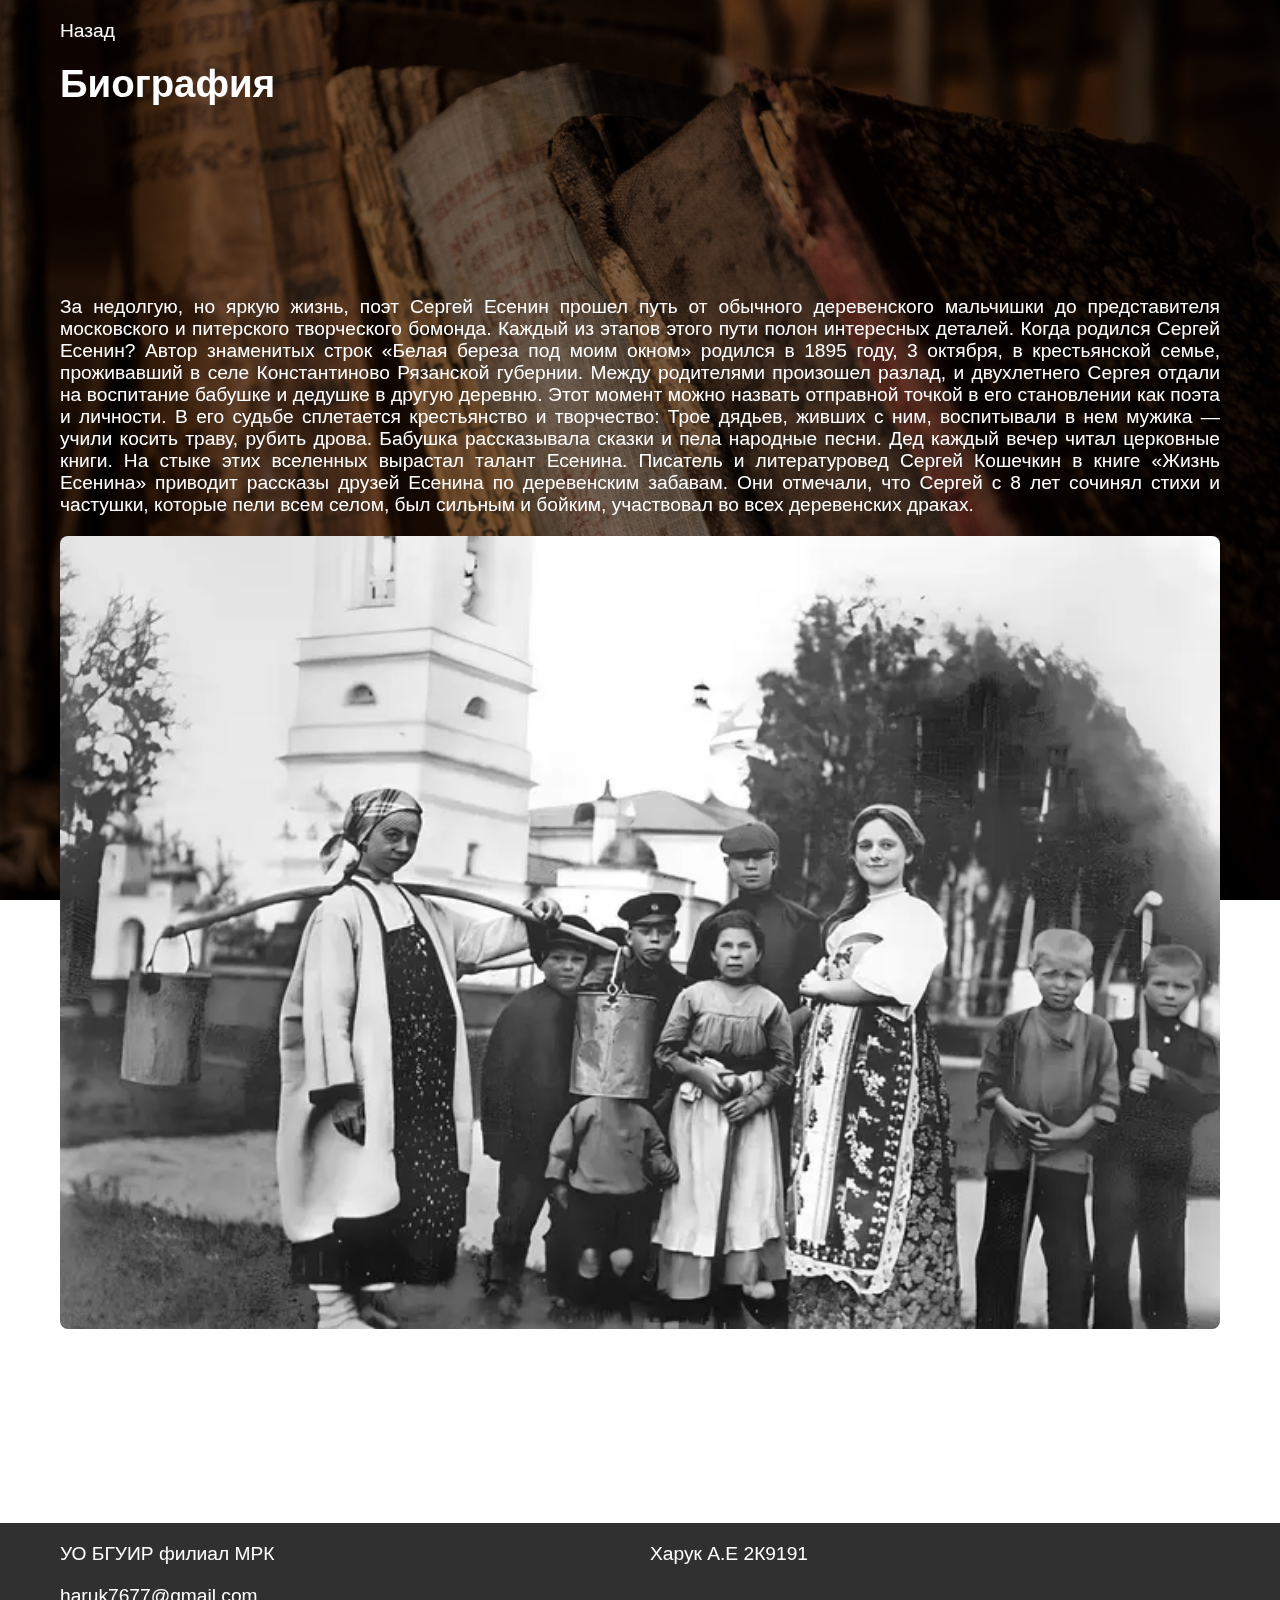
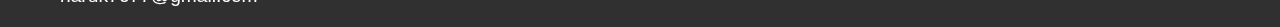
==== pages/biography.html @ 6c26da48 "add footer and video" ====
<!DOCTYPE html>
<html lang="en">

<head>
    <meta charset="UTF-8">
    <meta http-equiv="X-UA-Compatible" content="IE=edge">
    <meta name="viewport" content="width=device-width, initial-scale=1.0">
    <title>Биография Есенина</title>
    <link rel="stylesheet" href="../styles/variables.css">
    <link rel="stylesheet" href="../styles/zero.css">
    <link rel="stylesheet" href="../styles/main.css">
</head>

<body>
    <div class="wrapper">
        <div class="backLink">
            <a href="../index.html">Назад</a>
        </div>
        <div class="title">
            <h1>Биография</h1>
        </div>
        <div class="content">
            <iframe src="https://vk.com/video_ext.php?oid=-174963448&id=456239051&hash=5079e54d4156aad2" width="640" height="360" frameborder="0" allowfullscreen="1" allow="autoplay; encrypted-media; fullscreen; picture-in-picture"></iframe>
            <p>
                За недолгую, но яркую жизнь, поэт Сергей Есенин прошел путь от обычного деревенского мальчишки до
                представителя московского и питерского творческого бомонда. Каждый из этапов этого пути полон интересных
                деталей. Когда родился Сергей Есенин? Автор знаменитых строк «Белая береза под моим окном» родился в
                1895 году, 3 октября, в крестьянской семье, проживавший в селе Константиново Рязанской губернии. Между
                родителями произошел разлад, и двухлетнего Сергея отдали на воспитание бабушке и дедушке в другую
                деревню. Этот момент можно назвать отправной точкой в его становлении как поэта и личности. В его судьбе
                сплетается крестьянство и творчество: Трое дядьев, живших с ним, воспитывали в нем мужика — учили косить
                траву, рубить дрова. Бабушка рассказывала сказки и пела народные песни. Дед каждый вечер читал церковные
                книги. На стыке этих вселенных вырастал талант Есенина. Писатель и литературовед Сергей Кошечкин в книге
                «Жизнь Есенина» приводит рассказы друзей Есенина по деревенским забавам. Они отмечали, что Сергей с 8
                лет сочинял стихи и частушки, которые пели всем селом, был сильным и бойким, участвовал во всех
                деревенских драках.
            </p>
            <img src="../media/es_bio.jpg" alt="">
            <p>
                В школе мальчик учился хорошо, но хулиганил. Из-за этого остался на второй год. Какое прозвище было у
                Сергея Есенина в школе? Поэт носил прозвище Серега Монах. Это связывают с тем, что грамоте Есенин учился
                по церковным книгам. После Константиновского земского училища он в 1909-м поступил в
                церковно-учительскую школу. Этот момент стал отправным в становлении его как поэта. Во время учебы он
                активно пишет стихи. После окончания учительской школы Есенин получил диплом учителя школьной грамоты и
                переехал в Москву. Поработав в столице с отцом в мясной лавке, устроился в книгоиздательскую типографию
                «Культура». Он участвовал в распространении запрещенной литературы. В 18 лет поступил вольным слушателем
                на историко-филологическое отделение Московского народного государственного университета.
            </p>
        </div>
    </div>
    <footer>
        <div class="info">
            <p>
                <span>УО БГУИР филиал МРК</span>
                <span>Харук А.Е 2К9191</span>
                <span>haruk7677@gmail.com</span>
            </p>
        </div>
    </footer>
</body>

</html>
---- styles/variables.css ----
:root {
    --black-wall: #00000060;
    --text-color: #ffffff; 
    --max-width: 1200px;
    --padding-s: 10px;
    --padding-m: 20px;
    --padding-l: 30px;
    --border-radius: 8px;
    --fs: 1.2em;
}
---- styles/zero.css ----
* {
  padding: 0;
  margin: 0;
  box-sizing: border-box;
}

html,
body {
  display: grid;
  grid-template-rows: 1fr auto;
  width: 100%;
}

body {
  font-family: "Gill Sans", "Gill Sans MT", Calibri, "Trebuchet MS", sans-serif;
  height: 100%;
  min-height: 100vh;
  font-size: var(--fs);
  color: var(--text-color);
}

body::after {
  content: "";
  position: fixed;
  left: 0;
  top: 0;
  width: 100%;
  height: 100%;
  background-image: url("../media/bg.jpg");
  background-repeat: no-repeat;
  background-size: cover;
  background-position: center;
  filter: brightness(0.5);
  z-index: -1;
}
---- styles/main.css ----
.wrapper {
  display: flex;
  flex-wrap: wrap;
  grid-gap: var(--padding-m);
  position: relative;
  width: 100%;
  height: fit-content;
  max-width: var(--max-width);
  margin: 0 auto;
  padding: var(--padding-m);
}

.wrapper > * {
  flex: 1 0 20%;
  min-width: 250px;
}

.title {
  flex: 1 0 100%;
}

a {
  text-decoration: none;
  color: var(--text-color);
}

.linksContainer {
  width: 100%;
  height: fit-content;
  background-color: #ffffff10;
  border-radius: var(--border-radius);
  backdrop-filter: blur(3px);
  box-shadow: 0 0 6px #00000040;
  padding: var(--padding-m);
}

.linksContainer > .links {
  display: flex;
  flex-direction: column;
  grid-gap: var(--padding-m);
  list-style: none;
}

.linksContainer > .links > li {
  display: flex;
  justify-content: center;
  width: 100%;
  height: fit-content;
}

.imageContainer {
  display: flex;
  justify-content: flex-end;
  width: 100%;
  height: fit-content;
}

img, video, iframe {
  width: 100%;
  height: auto;
  border-radius: var(--border-radius);
}

.content {
  display: flex;
  flex-direction: column;
  grid-gap: var(--padding-m);
  width: 100%;
  height: fit-content;
}

.content p {
  text-align: justify;
}

footer {
  align-self: flex-end;
  width: 100%;
  height: fit-content;
  background-color: #303030;
}

footer > .info {
  width: 100%;
  height: fit-content;
  max-width: var(--max-width);
  margin: 0 auto;
  padding: var(--padding-m);
}

footer > .info > p {
  display: grid;
  grid-template-columns: 1fr 1fr;
  grid-gap: var(--padding-m);
}
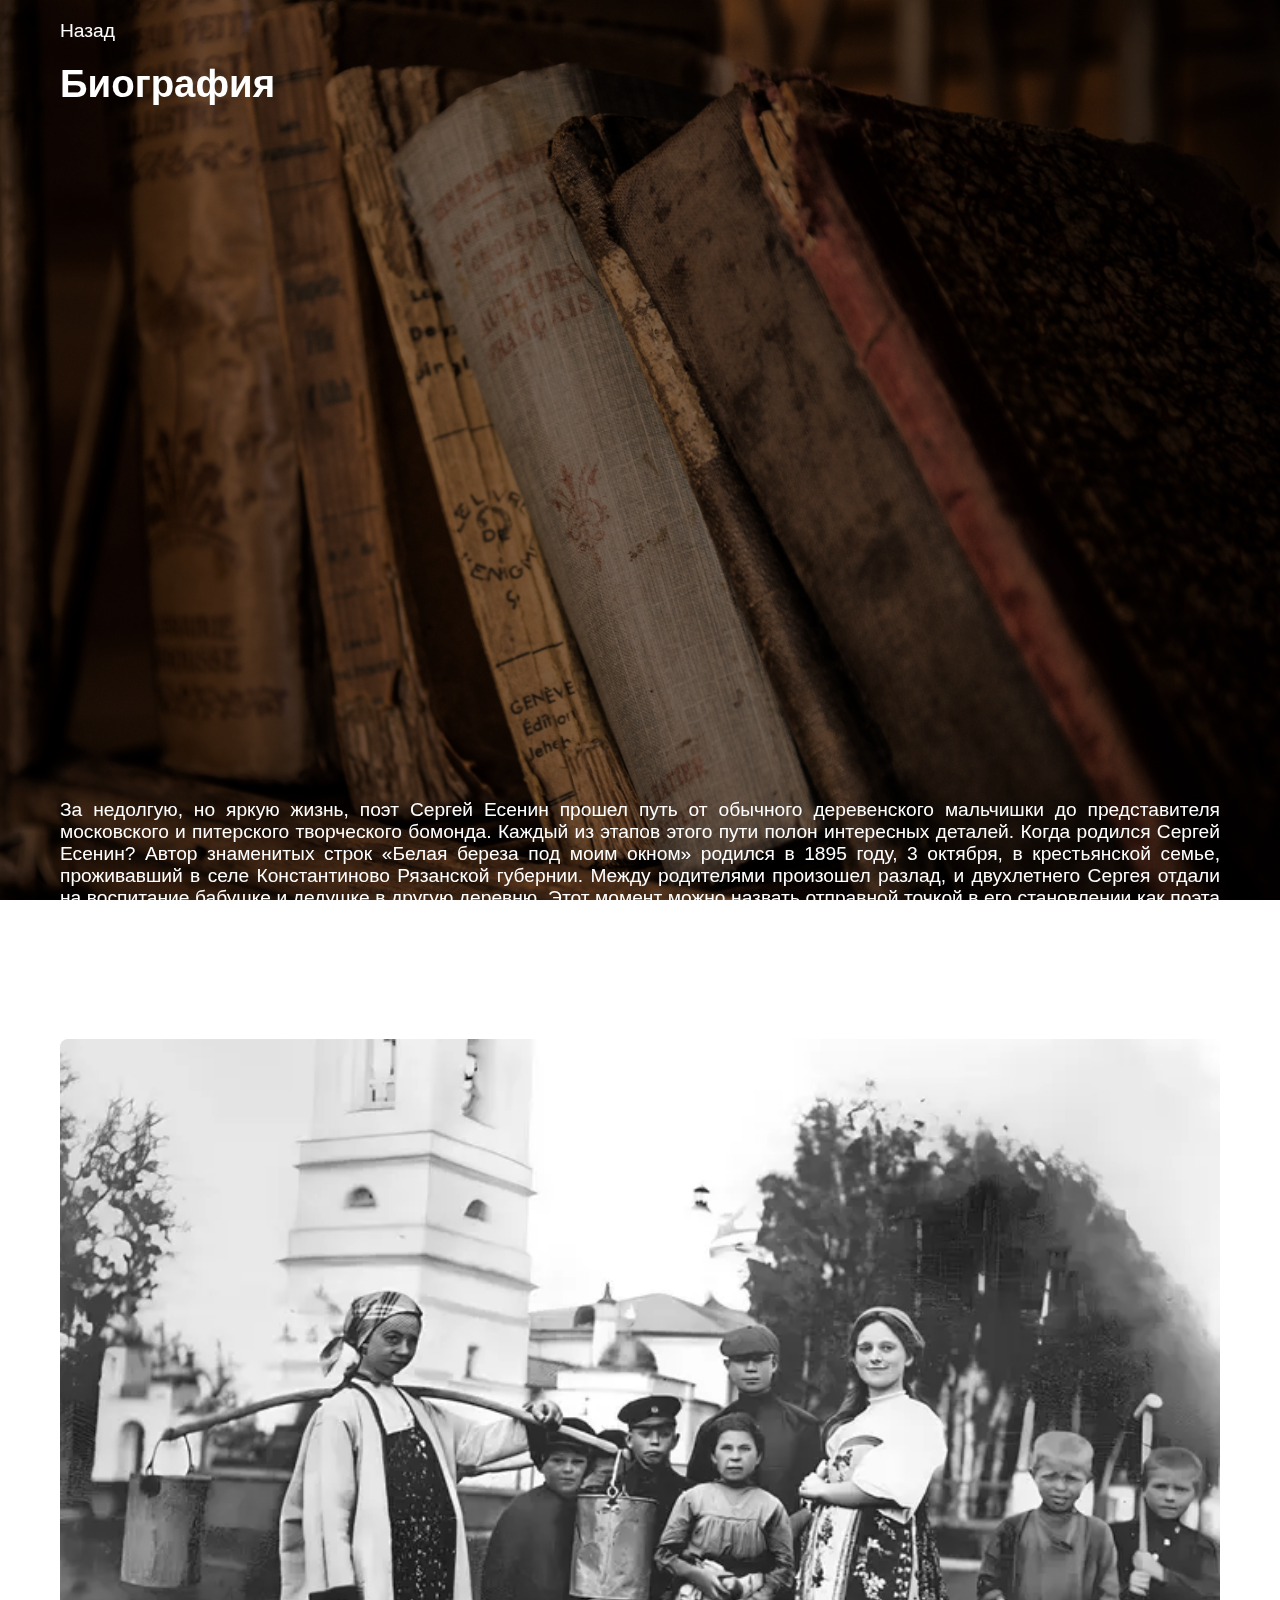
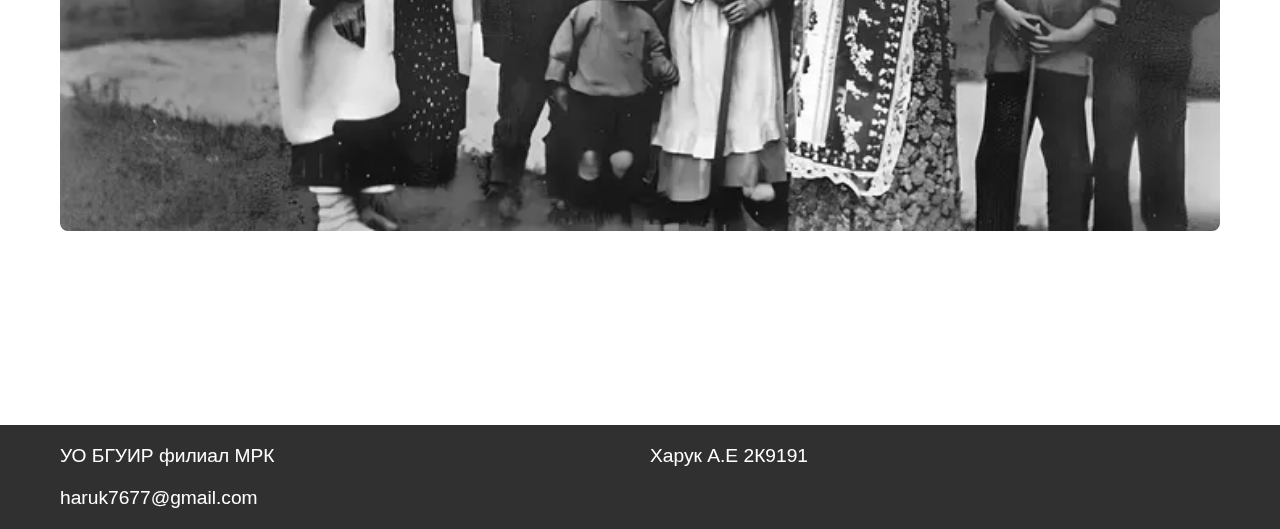
==== commit f4ae4bed: "change iframe from vk to youtube" ====
--- a/pages/biography.html
+++ b/pages/biography.html
@@ -20,7 +20,7 @@
             <h1>Биография</h1>
         </div>
         <div class="content">
-            <iframe src="https://vk.com/video_ext.php?oid=-174963448&id=456239051&hash=5079e54d4156aad2" width="640" height="360" frameborder="0" allowfullscreen="1" allow="autoplay; encrypted-media; fullscreen; picture-in-picture"></iframe>
+            <iframe width="560" height="315" src="https://www.youtube.com/embed/o0i5FVDw62c" title="YouTube video player" frameborder="0" allow="accelerometer; autoplay; clipboard-write; encrypted-media; gyroscope; picture-in-picture; web-share" allowfullscreen></iframe>
             <p>
                 За недолгую, но яркую жизнь, поэт Сергей Есенин прошел путь от обычного деревенского мальчишки до
                 представителя московского и питерского творческого бомонда. Каждый из этапов этого пути полон интересных
--- a/styles/zero.css
+++ b/styles/zero.css
@@ -25,7 +25,7 @@
   left: 0;
   top: 0;
   width: 100%;
-  height: 100%;
+  height: 100vh;
   background-image: url("../media/bg.jpg");
   background-repeat: no-repeat;
   background-size: cover;
--- a/styles/main.css
+++ b/styles/main.css
@@ -61,6 +61,10 @@
   border-radius: var(--border-radius);
 }
 
+iframe {
+  aspect-ratio: 16/9;
+}
+
 .content {
   display: flex;
   flex-direction: column;
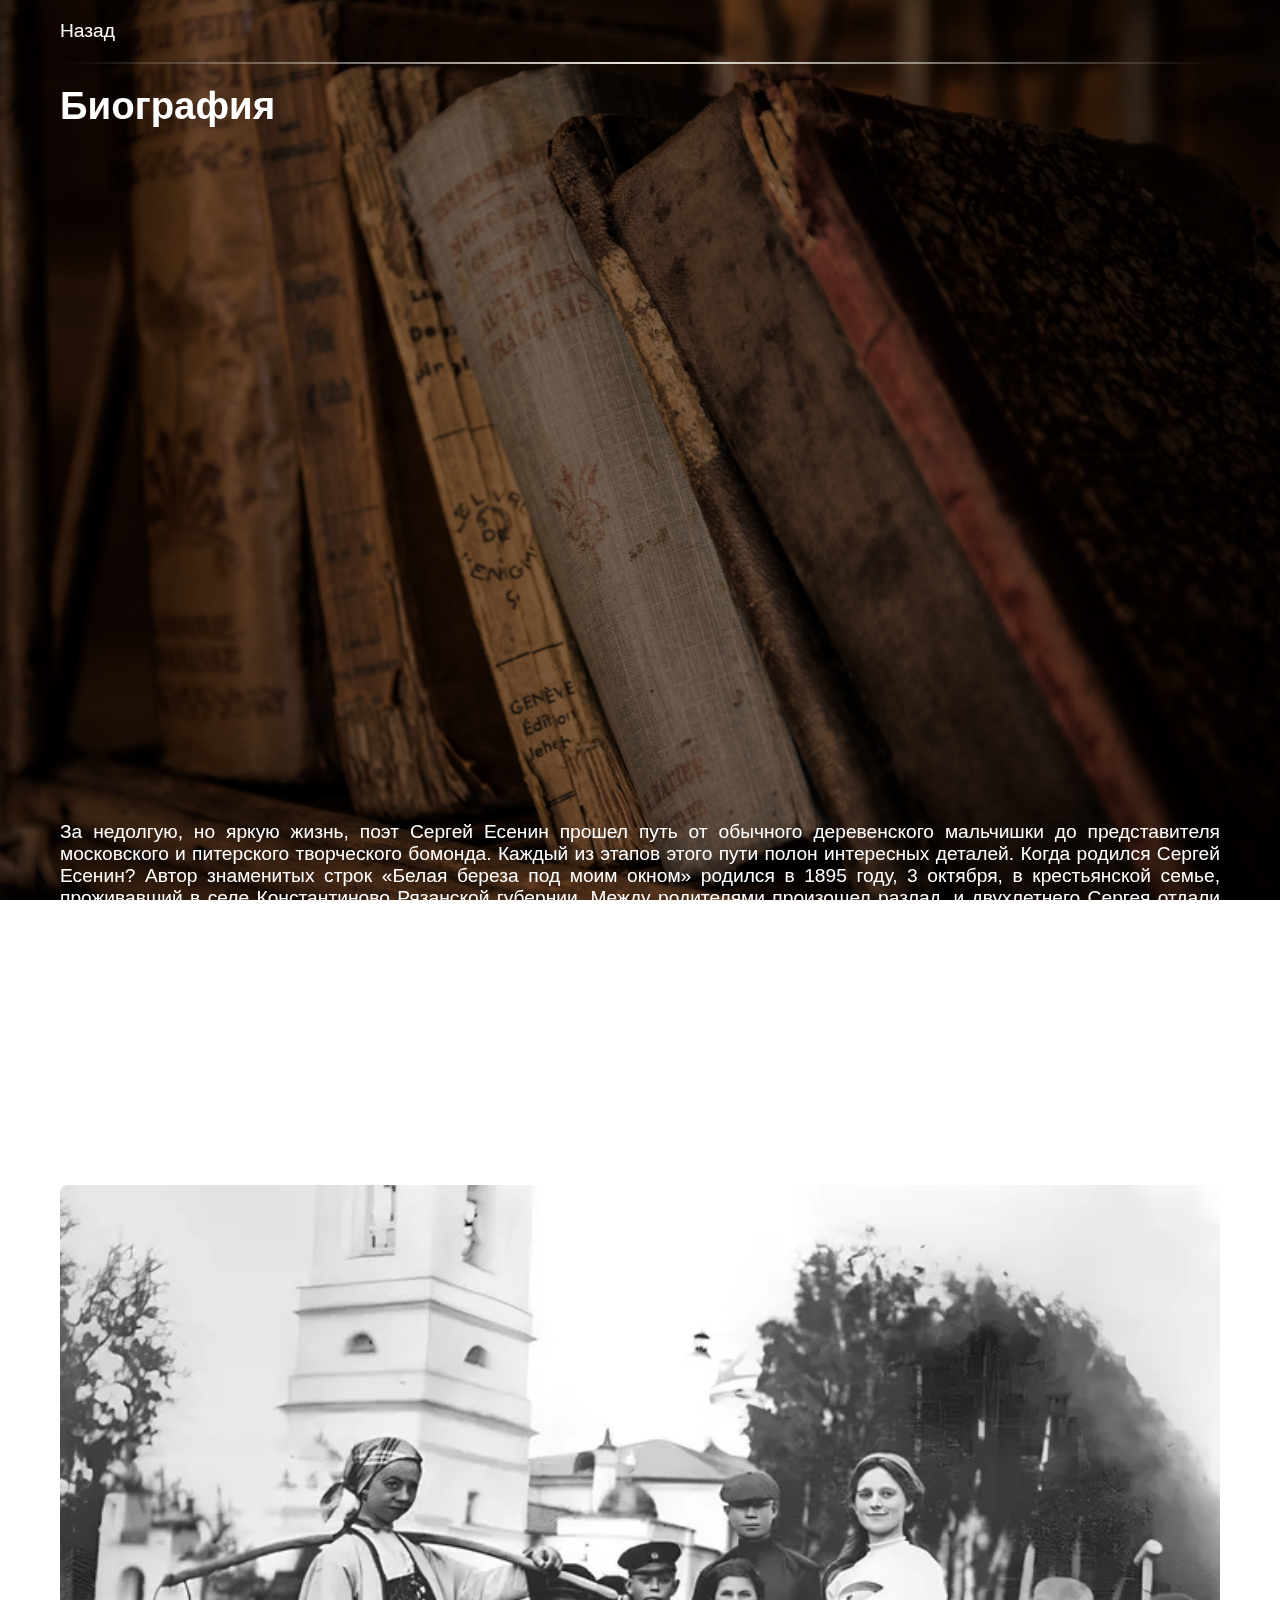
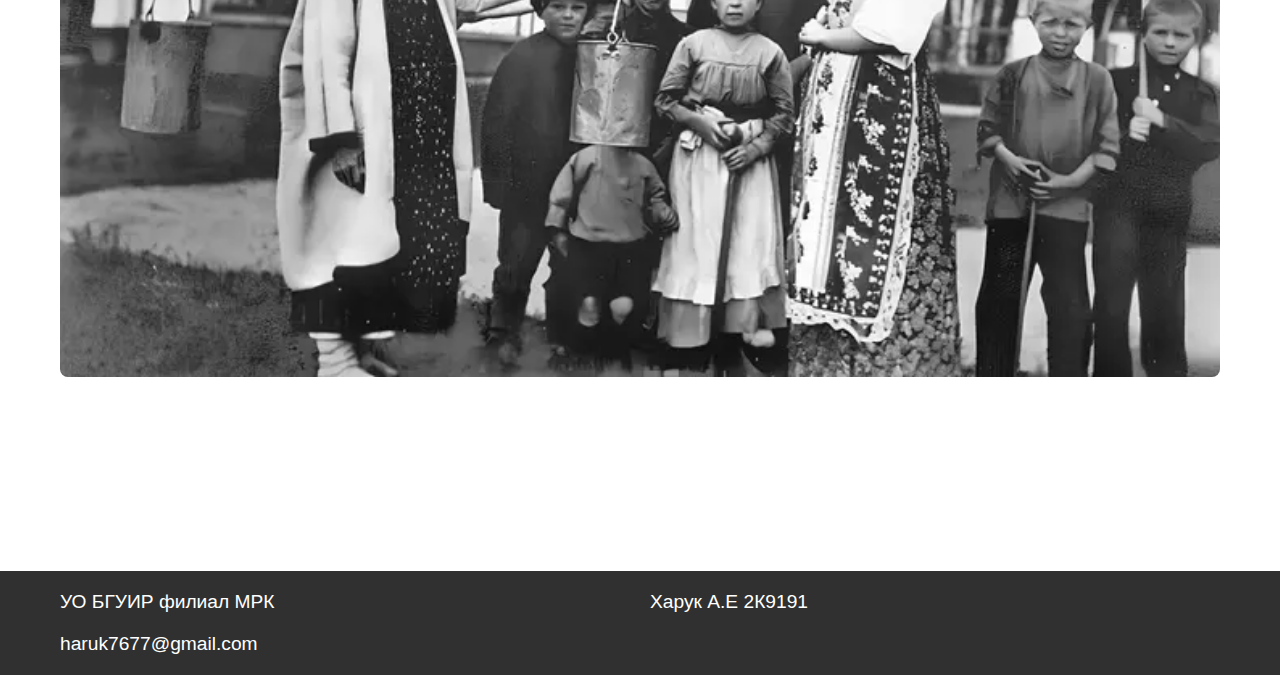
==== commit 3abc0be3: "add line at top" ====
--- a/pages/biography.html
+++ b/pages/biography.html
@@ -16,11 +16,15 @@
         <div class="backLink">
             <a href="../index.html">Назад</a>
         </div>
+        <div class="line"></div>
         <div class="title">
             <h1>Биография</h1>
         </div>
         <div class="content">
-            <iframe width="560" height="315" src="https://www.youtube.com/embed/o0i5FVDw62c" title="YouTube video player" frameborder="0" allow="accelerometer; autoplay; clipboard-write; encrypted-media; gyroscope; picture-in-picture; web-share" allowfullscreen></iframe>
+            <iframe width="560" height="315" src="https://www.youtube.com/embed/o0i5FVDw62c"
+                title="YouTube video player" frameborder="0"
+                allow="accelerometer; autoplay; clipboard-write; encrypted-media; gyroscope; picture-in-picture; web-share"
+                allowfullscreen></iframe>
             <p>
                 За недолгую, но яркую жизнь, поэт Сергей Есенин прошел путь от обычного деревенского мальчишки до
                 представителя московского и питерского творческого бомонда. Каждый из этапов этого пути полон интересных
@@ -28,9 +32,26 @@
                 1895 году, 3 октября, в крестьянской семье, проживавший в селе Константиново Рязанской губернии. Между
                 родителями произошел разлад, и двухлетнего Сергея отдали на воспитание бабушке и дедушке в другую
                 деревню. Этот момент можно назвать отправной точкой в его становлении как поэта и личности. В его судьбе
-                сплетается крестьянство и творчество: Трое дядьев, живших с ним, воспитывали в нем мужика — учили косить
-                траву, рубить дрова. Бабушка рассказывала сказки и пела народные песни. Дед каждый вечер читал церковные
-                книги. На стыке этих вселенных вырастал талант Есенина. Писатель и литературовед Сергей Кошечкин в книге
+                сплетается крестьянство и творчество:
+            </p>
+            <ul>
+                <li>
+                    <p>
+                        Трое дядьев, живших с ним, воспитывали в нем мужика — учили косить траву, рубить дрова.
+                    </p>
+                </li>
+                <li>
+                    <p>
+                        Бабушка рассказывала сказки и пела народные песни.
+                    </p>
+                </li>
+                <li>
+                    <p>
+                        Дед каждый вечер читал церковные книги.
+                    </p>
+                </li>
+            </ul>
+            <p>На стыке этих вселенных вырастал талант Есенина. Писатель и литературовед Сергей Кошечкин в книге
                 «Жизнь Есенина» приводит рассказы друзей Есенина по деревенским забавам. Они отмечали, что Сергей с 8
                 лет сочинял стихи и частушки, которые пели всем селом, был сильным и бойким, участвовал во всех
                 деревенских драках.
--- a/styles/main.css
+++ b/styles/main.css
@@ -19,9 +19,44 @@
   flex: 1 0 100%;
 }
 
+.line {
+  flex: 1 0 100%;
+  width: 100%;
+  height: 2px;
+  border: none;
+  background: linear-gradient(0.25turn, #00000000, #f8f8efee, #00000000);
+}
+
 a {
+  position: relative;
   text-decoration: none;
   color: var(--text-color);
+  padding: 4px 0;
+}
+
+a::before, a::after {
+  content: "";
+  position: absolute;
+  transform: scaleX(0);
+  left: 0;
+  width: 100%;
+  height: 2px;
+  background-color: #00bfff;
+  transition: transform 0.6s ease;
+}
+
+a::before {
+  top: 0;
+  transform-origin: left;
+}
+
+a::after {
+  bottom: 0;
+  transform-origin: right;
+}
+
+a:hover::before, a:hover::after {
+  transform: scaleX(1);
 }
 
 .linksContainer {
@@ -96,4 +131,11 @@
   display: grid;
   grid-template-columns: 1fr 1fr;
   grid-gap: var(--padding-m);
+}
+
+ul {
+  display: flex;
+  flex-direction: column;
+  grid-gap: var(--padding-m);
+  padding-left: var(--padding-m);
 }